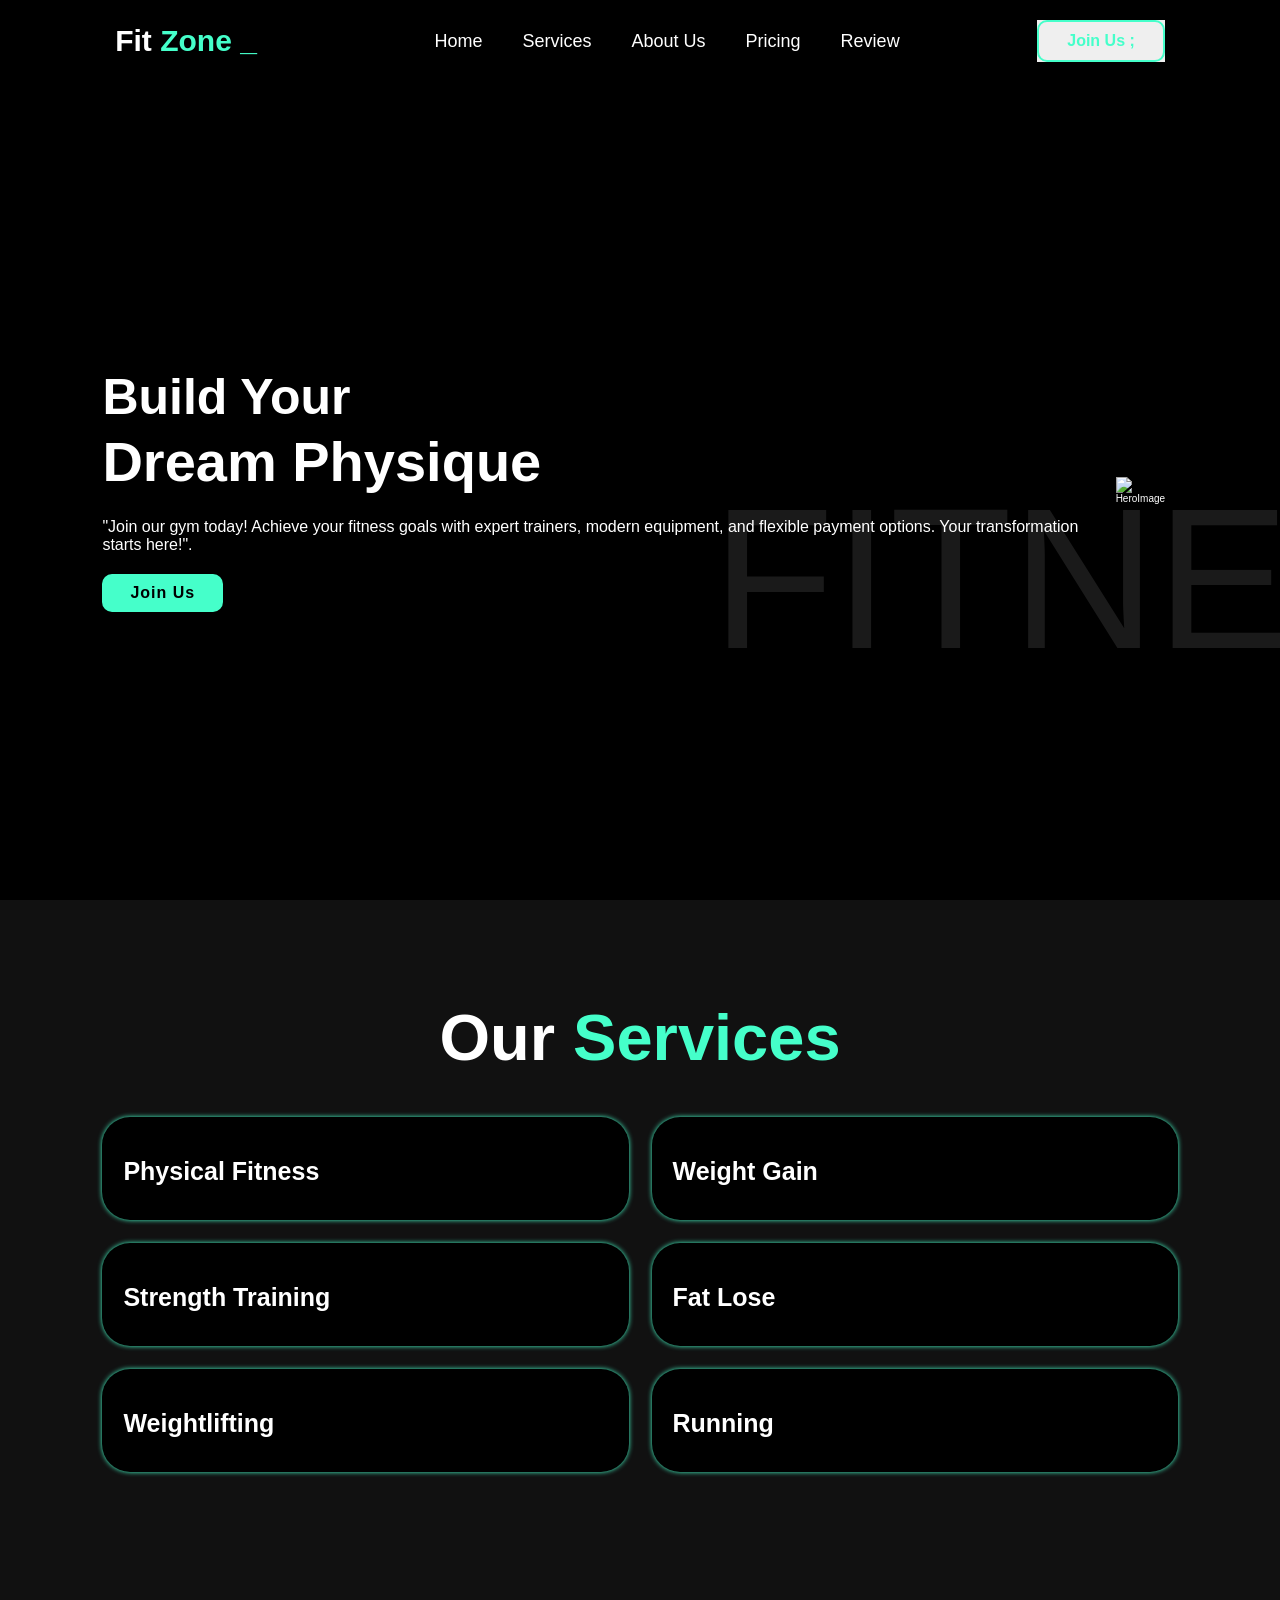
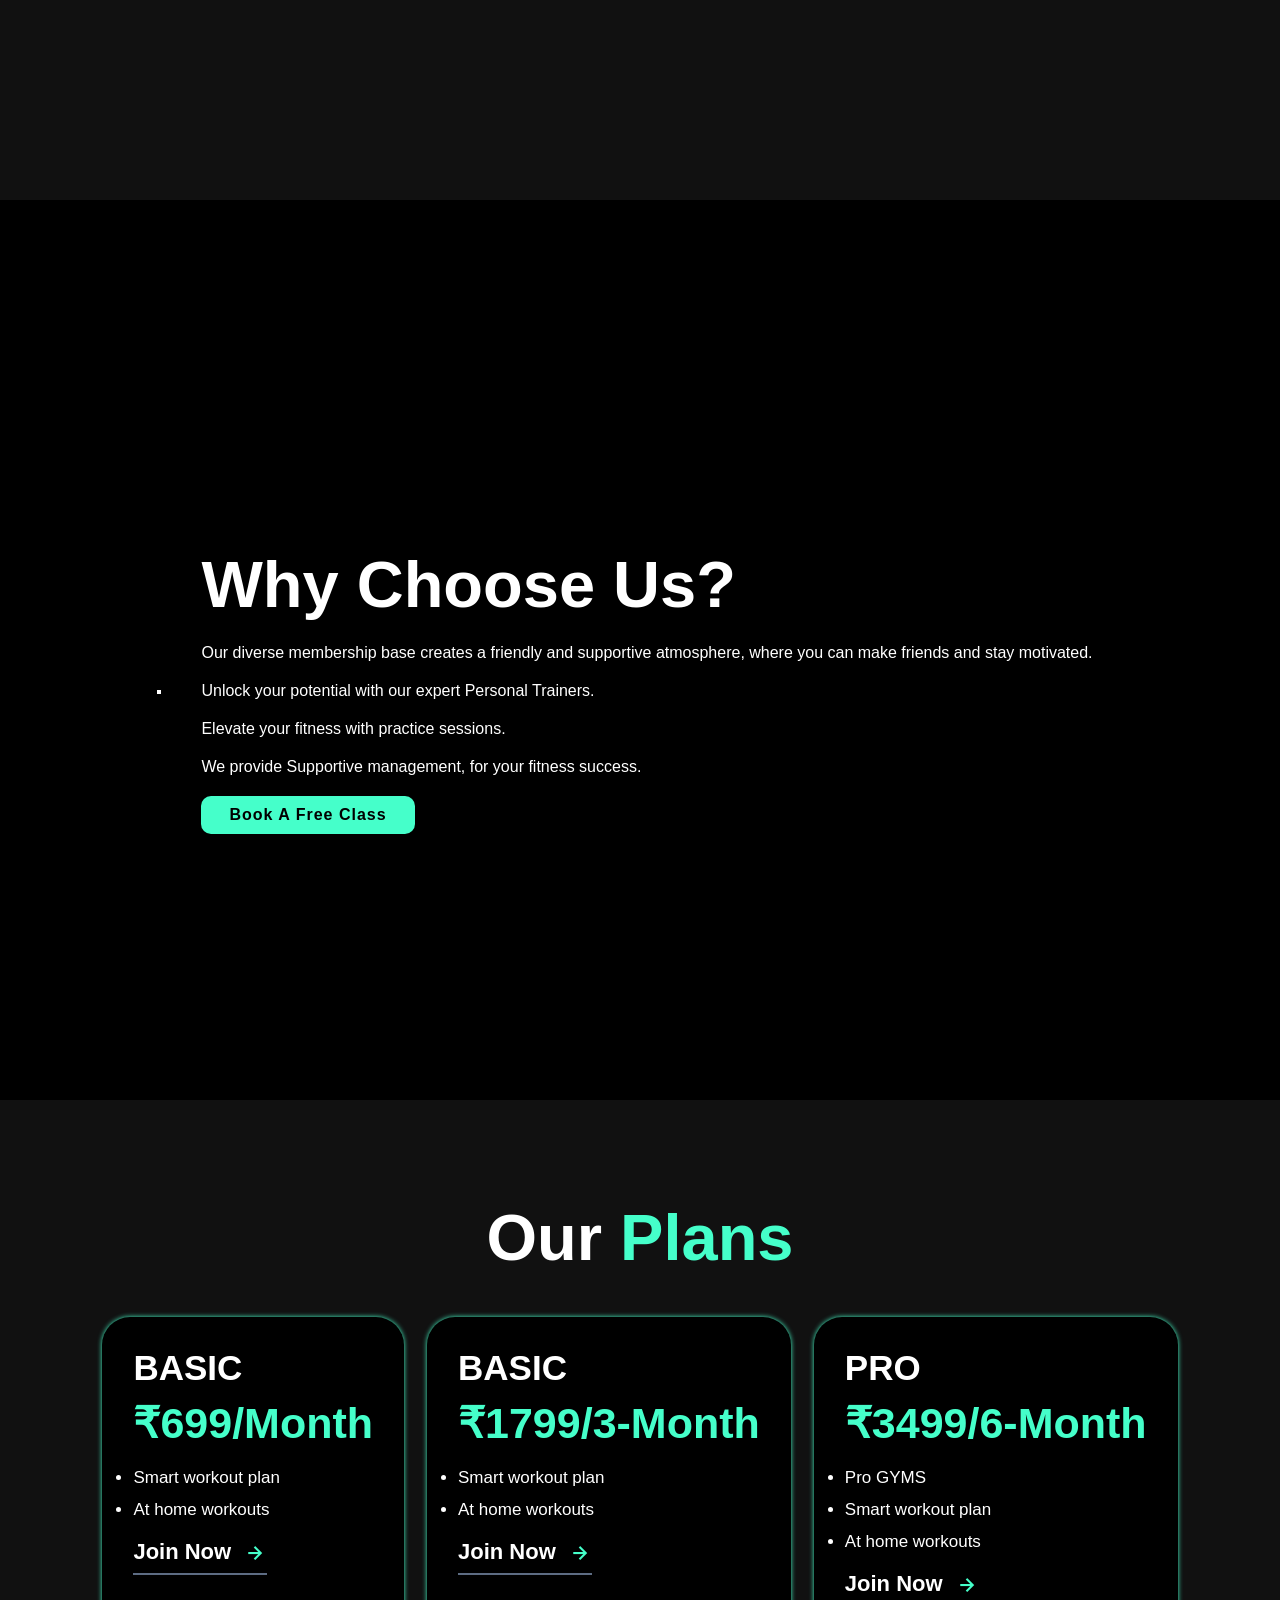
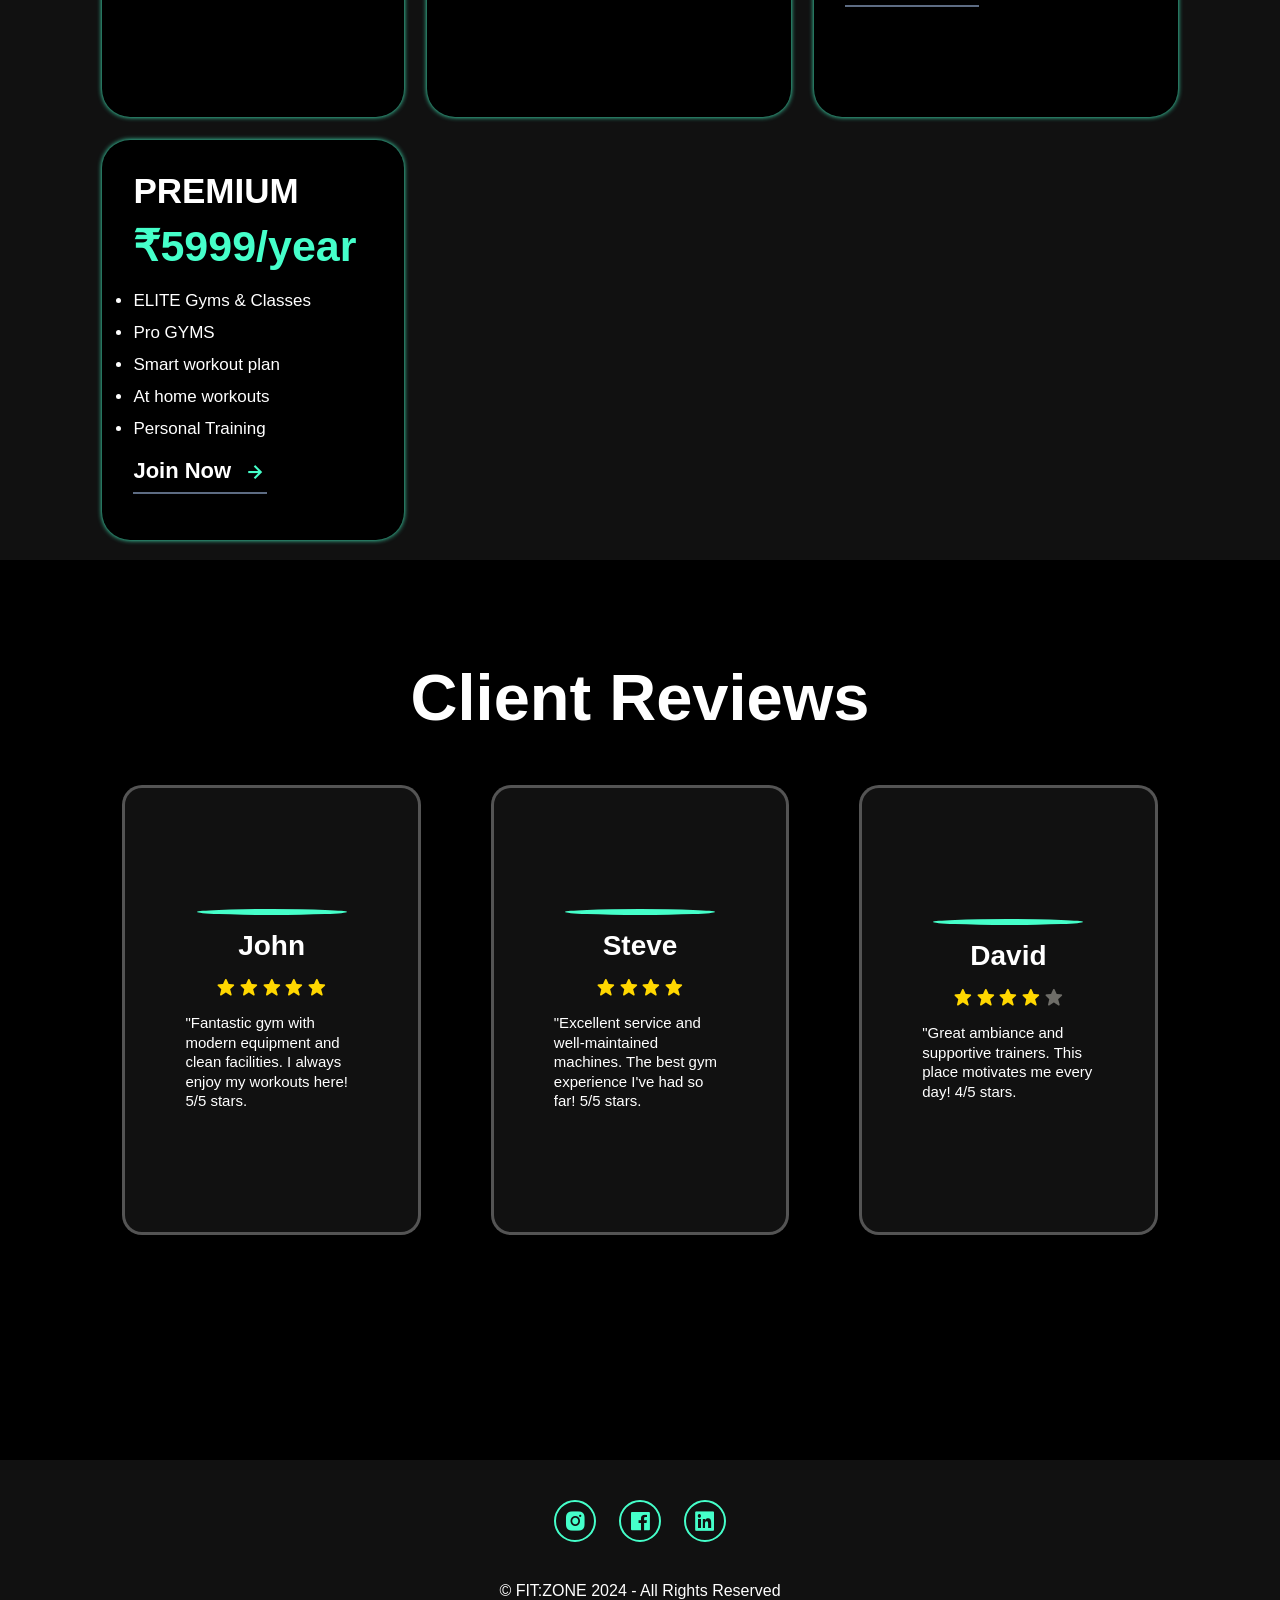
==== main.html @ e9475ab1 "Add files via upload" ====
<!DOCTYPE html>
<html lang="en">

<head>
    <meta charset="UTF-8">
    <meta name="viewport" content="width=device-width, initial-scale=1.0">
    <link rel="stylesheet" href="https://unpkg.com/aos@next/dist/aos.css" />
    <link href='https://unpkg.com/boxicons@2.1.4/css/boxicons.min.css' rel='stylesheet'>
    <link rel="stylesheet" href="style.css">
    <title>Fitzone.in</title>
</head>

<body>
    <!-- Header Section -->

    <header>
        <a href="#" class="logo">Fit <span>Zone _</span></a>

        <div class="bx bx-menu" id="menu-icon"></div>

        <ul class="navbar">
            <li><a href="#home">Home</a></li>
            <li><a href="#services">Services</a></li>
            <li><a href="#about">About Us</a></li>
            <li><a href="#plans">Pricing</a></li>
            <li><a href="#review">Review</a></li>
        </ul>

        <div class="top-btn"><button onclick="location.href='03.html'">

                <a href="#contact" class="nav-btn">Join Us ;</a>
            </button>

        </div>

    </header>

    <!-- Home Section -->

    <section id="home" class="home">
        <div class="home-content" data-aos="zoom-in">
            <h3>Build Your</h3>
            <h1>Dream Physique</h1>
            <h3><span class="multiple-text"></span></h3>
            <p>"Join our gym today! Achieve your fitness goals with expert trainers, modern equipment, and flexible
                payment options. Your transformation starts here!".</p>

            <a href="#" class="btn">Join Us</a>
        </div>

        <div class="home-img" data-aos="zoom-in">
            <img src="https://i0.wp.com/goldsgym.in/wp-content/uploads/2023/12/compress-strong-man-training-gym-min-scaled.jpg?fit=2560%2C1707&ssl=1;"
                alt="HeroImage">
        </div>
    </section>

    <!-- services Section Code -->

    <section class="services" id="services">

        <h2 class="heading" data-aos="zoom-in-down">Our <span>Services</span></h2>

        <div class="services-content" data-aos="zoom-in-up">
            <div class="row">
                <img src="https://liveinfinitypt.com/wp-content/uploads/2021/01/Not-Getting-The-Results.jpg" alt="">

                <h4>Physical Fitness</h4>
            </div>

            <div class="row">
                <img src="https://www.bodybuilding.com/fun/images/2015/leg-workouts-for-men-the-7-best-workouts-for-thicker-quads-glutes-and-hams-mobile-facebook-960x540.jpg"
                    alt="">

                <h4>Weight Gain</h4>
            </div>

            <div class="row">
                <img src="https://cdn.prod.website-files.com/5fe33d036237252135e3e74d/6278f949008b798b80b40158_Rope%20Exercises%20by%20cult.fit.jpg"
                    alt="">

                <h4>Strength Training</h4>
            </div>

            <div class="row">
                <img src="https://www.hprc-online.org/sites/default/files/field/image/Health_vs_performance_from_a_physical_fitness_perspective_0.jpg"
                    alt="">

                <h4>Fat Lose</h4>
            </div>

            <div class="row">
                <img src="https://img.freepik.com/free-photo/bodybuilding-concept-with-guy-lifting-barbell_23-2147675172.jpg"
                    alt="">

                <h4>Weightlifting</h4>
            </div>

            <div class="row">
                <img src="https://encrypted-tbn0.gstatic.com/images?q=tbn:ANd9GcQmbzEEbLOQEmv-BbdfIiHwieWx_Vt0Avb0FQ&s"
                    alt="">

                <h4>Running</h4>
            </div>
        </div>
    </section>

    <!-- About Section -->
    <section id="about" class="about">
        <div class="about-img" data-aos="zoom-in-down">
            <img src="https://images.pexels.com/photos/1954524/pexels-photo-1954524.jpeg?cs=srgb&dl=pexels-willpicturethis-1954524.jpg&fm=jpg"
                alt="">
        </div>

        <div class="about-content" data-aos="zoom-in-up">
            <h2 class="heading">Why Choose Us?</h2>
            <p>Our diverse membership base creates a friendly and supportive atmosphere, where you can make friends and
                stay motivated.</p>
            <p>Unlock your potential with our expert Personal Trainers.</p>
            <p>Elevate your fitness with practice sessions.</p>
            <p>We provide Supportive management, for your fitness success.</p>
            <a href="#" class="btn">Book A Free Class</a>
        </div>
    </section>



    <!-- Pricing Section Code -->

    <section class="plans" id="plans">
        <h2 class="heading" data-aos="zoom-in-down">Our <span>Plans</span></h2>


        <div class="plans-content" data-aos="zoom-in-up">
            <div class="box">
                <h3>BASIC</h3>
                <h2><span>₹699/Month</span></h2>
                <ul>
                    <li>Smart workout plan</li>
                    <li>At home workouts</li>
                </ul>
                <a href="#">
                    Join Now
                    <i class='bx bx-right-arrow-alt'></i>
                </a>
            </div>
            <div class="box">
                <h3>BASIC</h3>
                <h2><span>₹1799/3-Month</span></h2>
                <ul>
                    <li>Smart workout plan</li>
                    <li>At home workouts</li>
                </ul>
                <a href="#">
                    Join Now
                    <i class='bx bx-right-arrow-alt'></i>
                </a>
            </div>
            <div class="box">
                <h3>PRO</h3>
                <h2><span>₹3499/6-Month</span></h2>
                <ul>
                    <li>Pro GYMS</li>
                    <li>Smart workout plan</li>
                    <li>At home workouts</li>
                </ul>
                <a href="#">
                    Join Now
                    <i class='bx bx-right-arrow-alt'></i>
                </a>
            </div>
            <div class="box">
                <h3>PREMIUM</h3>
                <h2><span>₹5999/year</span></h2>
                <ul>
                    <li>ELITE Gyms & Classes</li>
                    <li>Pro GYMS</li>
                    <li>Smart workout plan</li>
                    <li>At home workouts</li>
                    <li>Personal Training</li>
                </ul>
                <a href="#">
                    Join Now
                    <i class='bx bx-right-arrow-alt'></i>
                </a>
            </div>
        </div>
    </section>

    <!-- Review Section -->

    <section id="review" class="review">
        <div class="review-box">
            <h2 class="heading" data-aos="zoom-in-down">Client Reviews</h2>

            <div class="wrapper" data-aos="zoom-in-up">
                <div class="review-item">
                    <img src="https://athflex.com/cdn/shop/files/07_9dc366a4-c1a8-4a38-a4ad-918f50e5bfec_1066x.jpg?v=1714136504"
                        alt="">
                    <h2>John</h2>
                    <div class="rating">
                        <i class='bx bxs-star' id="star"></i>
                        <i class='bx bxs-star' id="star"></i>
                        <i class='bx bxs-star' id="star"></i>
                        <i class='bx bxs-star' id="star"></i>
                        <i class='bx bxs-star' id="star"></i>
                    </div>
                    <p>"Fantastic gym with modern equipment and clean facilities. I always enjoy my workouts here! 5/5
                        stars.</p>
                </div>

                <div class="review-item">
                    <img src="https://athflex.com/cdn/shop/files/05_86be61b2-1af6-41a7-8b9d-90e62477d0b4_1066x.jpg?v=1714476757"
                        alt="">
                    <h2>Steve</h2>
                    <div class="rating">
                        <i class='bx bxs-star' id="star"></i>
                        <i class='bx bxs-star' id="star"></i>
                        <i class='bx bxs-star' id="star"></i>
                        <i class='bx bxs-star' id="star"></i>
                    </div>
                    <p>"Excellent service and well-maintained machines. The best gym experience I've had so far! 5/5
                        stars.</p>
                </div>

                <div class="review-item">
                    <img src="https://athflex.com/cdn/shop/files/tank-top_718774a6-5bf8-4c4e-b313-cf081b503b41_470x.jpg?v=1714482045"
                        alt="">
                    <h2>David</h2>
                    <div class="rating">
                        <i class='bx bxs-star' id="star"></i>
                        <i class='bx bxs-star' id="star"></i>
                        <i class='bx bxs-star' id="star"></i>
                        <i class='bx bxs-star' id="star"></i>
                        <i class='bx bxs-star' id="astar"></i>
                    </div>
                    <p>"Great ambiance and supportive trainers. This place motivates me every day! 4/5 stars.</p>
                </div>
            </div>
        </div>
    </section>

    
    <footer class="footer">
        <div class="social">
            <a href="https://www.instagram.com/rauxxen__" target="_blank" aria-label="Instagram">
                <i class='bx bxl-instagram-alt'></i>
            </a>
            <a href="https://www.facebook.com" target="_blank" aria-label="Facebook">
                <i class='bx bxl-facebook-square'></i>
            </a>
            <a href="https://www.linkedin.com/in/raushan-kumar-341888301/" target="_blank" aria-label="LinkedIn">
                <i class='bx bxl-linkedin-square'></i>
            </a>
        </div>
    
        <p class="copyright">
            &copy; FIT:ZONE 2024 - All Rights Reserved
        </p>
    </footer>

    <script src="https://unpkg.com/aos@next/dist/aos.js"></script>
    <script>
        AOS.init({
            offset: 300,
            duration: 1400,
        });
    </script>
    <script src="https://unpkg.com/typed.js@2.1.0/dist/typed.umd.js"></script>
    <script src="script.js"></script>

</body>

</html>
---- style.css ----
* {
    margin: 0;
    padding: 0;
    box-sizing: border-box;
    text-decoration: none;
    list-style: none;
    border: none;
    outline: none;
    scroll-behavior: smooth;
    font-family: -apple-system, sans-serif;
}

:root {
    --bg-color: #000000;
    --second-bg-color: #111111;
    --text-color: #fff;
    --main-color: #45FFCA;
}

html {
    font-size: 62.5%;
    overflow-x: hidden;
}

body {
    background: var(--bg-color);
    color: var(--text-color);
}

section {
    min-height: 100vh;
    padding: 10rem 8% 2rem;
}

/* Header Section Code */

header {
    position: fixed;
    width: 100%;
    top: 0;
    right: 0;
    z-index: 1000;
    display: flex;
    align-items: center;
    justify-content: space-between;
    padding: 2rem 9%;
    background: rgba(0, 0, 0, 0.6);
    backdrop-filter: blur(10px);
    transition: all 0.5s ease;
}

.logo {
    font-size: 3rem;
    color: var(--text-color);
    font-weight: 800;
    cursor: pointer;
    transition: 0.3s ease-in-out;
}

.logo:hover {
    transform: scale(1.1);
}

span {
    color: var(--main-color);
}

.navbar {
    display: flex;
}

.navbar a {
    font-size: 1.8rem;
    font-weight: 500;
    color: var(--text-color);
    margin-left: 4rem;
    transition: all 0.5s ease;
    border-bottom: 3px solid transparent;
}

.navbar a:hover,
.navbar a.active {
    color: var(--main-color);
    border-bottom: 3px solid var(--main-color);
}

#menu-icon {
    font-size: 3.6rem;
    color: var(--main-color);
    cursor: pointer;
    display: none;
}

.nav-btn {
    display: inline-block;
    padding: 1rem 2.8rem;
    background: transparent;
    color: var(--main-color);
    border: 2px solid var(--main-color);
    border-radius: 1rem;
    font-size: 1.6rem;
    font-weight: 600;
    transition: all 0.5s ease;
}

.nav-btn:hover {
    background: var(--main-color);
    color: var(--text-color);
    box-shadow: 0 0 20px var(--main-color);
}

/* Home Section Code */

.home {
    display: flex;
    justify-content: center;
    align-items: center;
}

.home-content h3 {
    font-size: 5rem;
    font-weight: 700;
}

.home-content span {
    font-size: 4rem;
    font-weight: 550;
}

span {
    color: var(--main-color);
}

.home-content h1 {
    font-size: 5.6rem;
    font-weight: 700;
    line-height: 1.3;
}

.home-img img {
    width: 45vw;
}

.home-img::before {
    content: "FITNESS";
    position: absolute;
    top: 10%;
    left: 30%;
    transform: translateX(-50%);
    font-size: 20rem;
    font-weight: 400;
    line-height: 20rem;
    color: var(--secondary-color);
    opacity: 0.1;
    z-index: -1;
}

.home-content p {
    font-size: 1.6rem;
    margin-bottom: 2rem;
    margin-top: 2rem;
}

.btn {
    display: inline-block;
    padding: 1rem 2.8rem;
    background: var(--main-color);
    border-radius: 1rem;
    box-shadow: none;
    font-size: 1.6rem;
    color: var(--bg-color);
    letter-spacing: .1rem;
    font-weight: 600;
    transition: .5s ease;
}

.btn:hover {
    color: var(--text-color);
    box-shadow: 0 0 1.6rem var(--main-color);
}

/* services Section Code */

.services {
    background: var(--second-bg-color);
}

.services-content {
    display: grid;
    grid-template-columns: repeat(auto-fit, minmax(350px, auto));
    align-items: center;
    gap: 2.3rem;
    margin-top: 4.2rem;
}

.row {
    background: var(--bg-color);
    border-radius: 28px;
    border: 1px solid transparent;
    box-shadow: 0 0 5px var(--main-color);
    padding: 20px;
    transition: all 0.5s ease;
}

.row img {
    height: auto;
    width: 100%;
    border-radius: 28px;
    margin-bottom: 1.4rem;
}

.row h4 {
    font-size: 25px;
    font-weight: 700;
    margin-bottom: 10px;
    line-height: 1.4;
}

.row:hover {
    border: 1px solid var(--main-color);
    transform: translateY(-5px) scale(1.03);
    cursor: pointer;
}

/* About Section */

.about {
    display: flex;
    align-items: center;
    justify-content: center;
    gap: 1rem;
}

.about-img img {
    width: 50vw;
    width: 50vw;
    border: 2px solid var(--text-color);
}

.heading {
    text-align: center;
    font-size: 4.5rem;
}

.about-content {
    padding: 0 3rem;
}

.about-content h2 {
    text-align: left;
    line-height: 1.2;
}

.about-content p {
    font-size: 1.6rem;
    margin: 2rem 0 2rem;
}

/* Pricing Section Code */

.heading {
    text-align: center;
    font-size: 6.5rem;
}

.plans {
    background: var(--second-bg-color);
}

.plans-content {
    display: grid;
    grid-template-columns: repeat(auto-fit, minmax(300px, auto));
    align-items: center;
    gap: 2.3rem;
    margin-top: 4.2rem;
}

.box {
    padding: 30px 30px 50px 30px;
    height: 40rem;
    background: var(--bg-color);
    border-radius: 28px;
    border: 1px solid transparent;
    box-shadow: 0 0 5px var(--main-color);
    transition: all 0.5s ease;
    cursor: pointer;
}

.box h3 {
    font-size: 35px;
    font-weight: 600;
    margin-bottom: 10px;
}

.box h2 {
    font-size: 43px;
    font-weight: 700;
    margin-bottom: 20px;
}

.box ul li {
    list-style: disc;
    font-size: 1.7rem;
    padding-bottom: 1.2rem;
}

.box a {
    display: inline-block;
    font-size: 22px;
    line-height: 1.2em;
    font-weight: 700;
    padding: 7px 0;
    color: var(--text-color);
    border-bottom: 2px solid #5d6c83;
    transition: all 0.5s ease;
}

.box i {
    vertical-align: middle;
    font-size: 25px;
    color: var(--main-color);
    margin-left: 5px;
}

.box a:hover {
    border-bottom: 2px solid var(--main-color);
}

.box:hover {
    border: 1px solid var(--main-color);
    transform: translateY(-5px) scale(1.03);
}

/* review */

.review {
    background: var(--bg-color);
}

.review-box {
    background-size: cover;
    display: flex;
    align-items: center;
    justify-content: center;
    flex-direction: column;
}

.review .heading {
    margin-bottom: 5rem;
}

.review-box img {
    width: 15rem;
    border-radius: 50%;
    border: 3px solid var(--main-color);
}

.wrapper {
    display: grid;
    grid-template-columns: repeat(3, 1fr);
    gap: 3rem;
}

.review-item {
    min-height: 450px;
    max-width: 450px;
    background: var(--second-bg-color);
    border: 3px solid rgba(238, 238, 238, 0.3);
    border-radius: 2rem;
    margin: 0 2rem;
    padding: 30px 60px;
    cursor: pointer;
    display: flex;
    flex-direction: column;
    justify-content: center;
    align-items: center;
    gap: 1.5rem;
    color: #fff;
    transition: 0.4s ease-in-out;
}

.review-item:hover {
    border: 3px solid var(--main-color);
    transform: translateY(-5px) scale(1.03);
}

.review-item h2 {
    font-size: 2.8rem;
}

.review-item p {
    font-size: 1.5rem;
    line-height: 1.3;
}

#star {
    color: gold;
    font-size: 2rem;
}

#astar {
    color: rgb(110, 109, 104);
    font-size: 2rem;
}

/* ******************Footer Section********************* */

.footer {
    position: relative;
    bottom: 0;
    width: 100%;
    padding: 40px 0;
    background-color: var(--second-bg-color);
}

.footer .social {
    text-align: center;
    padding-bottom: 20px;
    color: var(--main-color);
}

.footer .social a {
    font-size: 25px;
    color: var(--main-color);
    border: 2px solid var(--main-color);
    width: 42px;
    height: 42px;
    line-height: 42px;
    display: inline-block;
    text-align: center;
    border-radius: 50%;
    margin: 0 10px;
    transition: 0.3s ease-in-out;
}

.footer .social a:hover {
    transform: scale(1.2)translateY(-10px);
    background-color: var(--main-color);
    color: #131313;
    box-shadow: 0 0 25px var(--main-color);
}

.footer .copyright {
    margin-top: 20px;
    text-align: center;
    font-size: 16px;
    color: #fff;
}

/* Scrollbar */

::-webkit-scrollbar {
    width: 15px;
}

::-webkit-scrollbar-thumb {
    background-color: var(--main-color);
    width: 50px;
}

/* BreakPoint */

@media (max-width:1200px) {
    html {
        font-size: 55%;
    }
}

@media (max-width:991px) {
    #menu-icon {
        display: block;
    }

    .navbar {
        position: absolute;
        top: 100%;
        right: -100%;
        width: 255px;
        min-height: 100vh;
        display: flex;
        flex-direction: column;
        background: var(--bg-color);
        transition: all 0.5s ease;
    }

    .navbar a {
        display: block;
        padding: 17px;
        font-size: 22px;
    }

    .navbar.active {
        right: 0;
    }

    .header {
        padding: 2rem 3%;
    }

    section {
        padding: 10rem 3%;
    }

    .services {
        padding: 7rem
    }

    .about-content h2 {
        margin-top: 2rem;
        text-align: center;
        font-size: 5rem;
    }

    .review .wrapper {
        grid-template-columns: repeat(1, 1fr);
    }

    .footer {
        padding: 40px 0;
    }
}

@media (max-width:786px) {
    .home {
        flex-direction: column;
    }

    .home-content h3 {
        font-size: 4.5rem;
        margin-top: 1.5rem;
    }

    .home-content h1 {
        font-size: 5rem;
        margin-top: 1.5rem;
    }

    .home-content {
        order: 2;
    }

    .home-img img {
        width: 70vw;
        margin-top: 4rem;
    }

    .about {
        flex-direction: column;
    }

    .about-img img {
        width: 70vw;
        margin-top: 4rem;
    }

    .about-content {
        text-align: center;
    }

    .about-content h2 {
        text-align: center;
    }

    .services h2 {
        margin-bottom: 3rem;
    }
}

@media (max-width:617px) {
    .home-img img {
        width: 80vw;
        margin-top: 8rem;
    }

    .about-img img {
        width: 70vw;
        margin-top: 4rem;
    }
}

@media (max-width:450px) {
    html {
        font-size: 50%;
    }
}
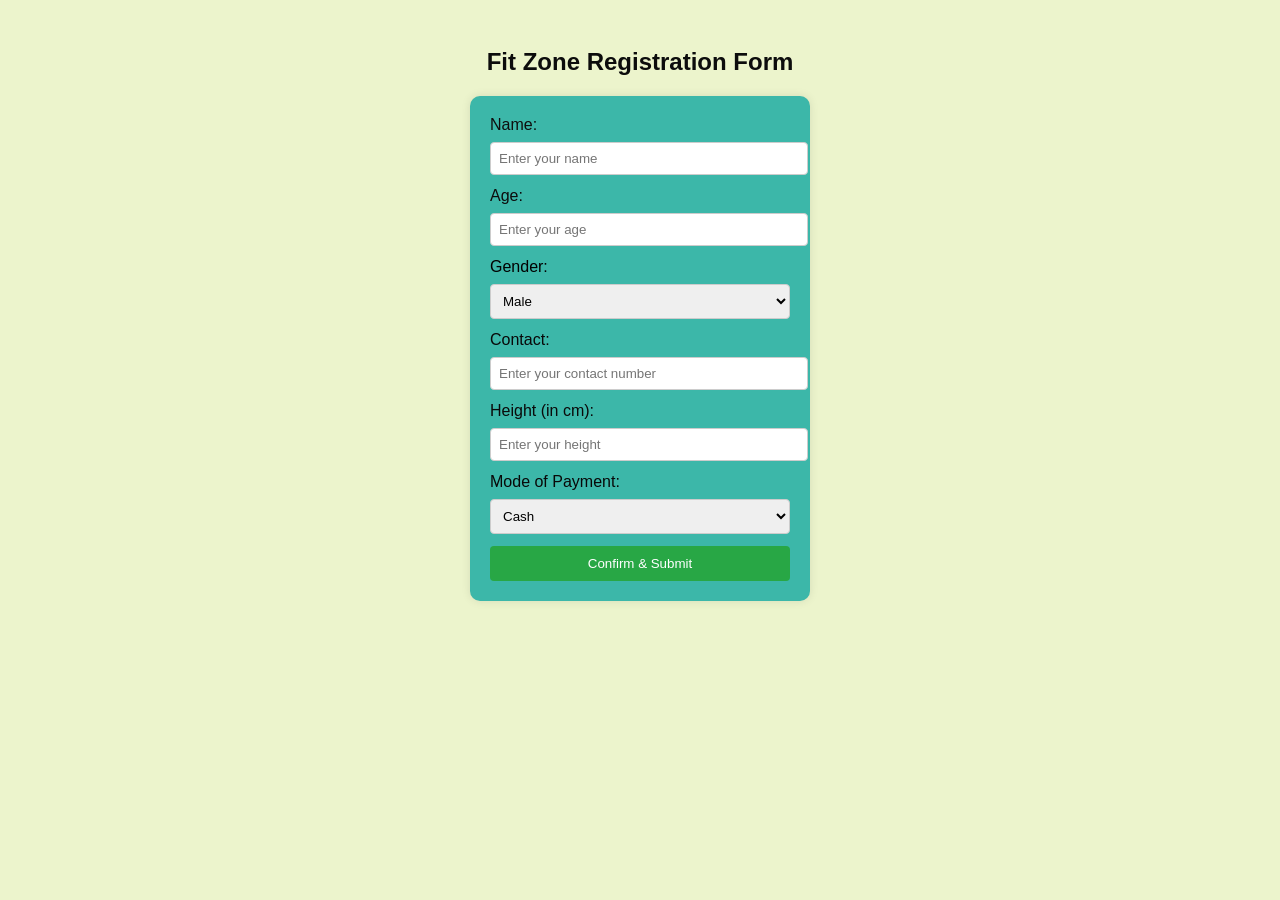
==== commit e41a98d9: "main.html" ====
--- a/main.html
+++ b/main.html
@@ -1,273 +1,51 @@
 <!DOCTYPE html>
 <html lang="en">
-
 <head>
     <meta charset="UTF-8">
     <meta name="viewport" content="width=device-width, initial-scale=1.0">
-    <link rel="stylesheet" href="https://unpkg.com/aos@next/dist/aos.css" />
-    <link href='https://unpkg.com/boxicons@2.1.4/css/boxicons.min.css' rel='stylesheet'>
-    <link rel="stylesheet" href="style.css">
-    <title>Fitzone.in</title>
+    <title>Fit Zone Registration Form</title>
 </head>
+<body style="background-color: #ecf4cc; font-family: Arial, sans-serif; padding: 20px;">
 
-<body>
-    <!-- Header Section -->
+    <h2 style="text-align: center; color: #0c0c0c;">Fit Zone Registration Form</h2>
 
-    <header>
-        <a href="#" class="logo">Fit <span>Zone _</span></a>
+    <form style="width: 300px; margin: auto; padding: 20px; background-color: #3cb7a9; border-radius: 10px; box-shadow: 0px 0px 10px rgba(0,0,0,0.1);" action="index.html" method="GET">
+        <label for="name" style="display: block; margin-bottom: 8px; color: #0e0e0e;">Name:</label>
+        <input type="text" id="name" name="name" placeholder="Enter your name" required
+               style="width: 100%; padding: 8px; margin-bottom: 12px; border: 1px solid #ccc; border-radius: 4px;">
 
-        <div class="bx bx-menu" id="menu-icon"></div>
+        <label for="age" style="display: block; margin-bottom: 8px; color: #0c0c0c;">Age:</label>
+        <input type="number" id="age" name="age" placeholder="Enter your age" required
+               style="width: 100%; padding: 8px; margin-bottom: 12px; border: 1px solid #ccc; border-radius: 4px;">
 
-        <ul class="navbar">
-            <li><a href="#home">Home</a></li>
-            <li><a href="#services">Services</a></li>
-            <li><a href="#about">About Us</a></li>
-            <li><a href="#plans">Pricing</a></li>
-            <li><a href="#review">Review</a></li>
-        </ul>
+        <label for="gender" style="display: block; margin-bottom: 8px; color: #010101;">Gender:</label>
+        <select id="gender" name="gender" required
+                style="width: 100%; padding: 8px; margin-bottom: 12px; border: 1px solid #ccc; border-radius: 4px;">
+            <option value="male">Male</option>
+            <option value="female">Female</option>
+        </select>
 
-        <div class="top-btn"><button onclick="location.href='03.html'">
+        <label for="contact" style="display: block; margin-bottom: 8px; color: #080808;">Contact:</label>
+        <input type="tel" id="contact" name="contact" placeholder="Enter your contact number" required
+               style="width: 100%; padding: 8px; margin-bottom: 12px; border: 1px solid #ccc; border-radius: 4px;">
 
-                <a href="#contact" class="nav-btn">Join Us ;</a>
-            </button>
+        <label for="height" style="display: block; margin-bottom: 8px; color: #0a0a0a;">Height (in cm):</label>
+        <input type="number" id="height" name="height" placeholder="Enter your height" required
+               style="width: 100%; padding: 8px; margin-bottom: 12px; border: 1px solid #ccc; border-radius: 4px;">
 
-        </div>
+        <label for="payment" style="display: block; margin-bottom: 8px; color: #080808;">Mode of Payment:</label>
+        <select id="payment" name="payment" required
+                style="width: 100%; padding: 8px; margin-bottom: 12px; border: 1px solid #ccc; border-radius: 4px;">
+            <option value="cash">Cash</option>
+            <option value="card">Card</option>
+            <option value="online">Online</option>
+        </select>
 
-    </header>
-
-    <!-- Home Section -->
-
-    <section id="home" class="home">
-        <div class="home-content" data-aos="zoom-in">
-            <h3>Build Your</h3>
-            <h1>Dream Physique</h1>
-            <h3><span class="multiple-text"></span></h3>
-            <p>"Join our gym today! Achieve your fitness goals with expert trainers, modern equipment, and flexible
-                payment options. Your transformation starts here!".</p>
-
-            <a href="#" class="btn">Join Us</a>
-        </div>
-
-        <div class="home-img" data-aos="zoom-in">
-            <img src="https://i0.wp.com/goldsgym.in/wp-content/uploads/2023/12/compress-strong-man-training-gym-min-scaled.jpg?fit=2560%2C1707&ssl=1;"
-                alt="HeroImage">
-        </div>
-    </section>
-
-    <!-- services Section Code -->
-
-    <section class="services" id="services">
-
-        <h2 class="heading" data-aos="zoom-in-down">Our <span>Services</span></h2>
-
-        <div class="services-content" data-aos="zoom-in-up">
-            <div class="row">
-                <img src="https://liveinfinitypt.com/wp-content/uploads/2021/01/Not-Getting-The-Results.jpg" alt="">
-
-                <h4>Physical Fitness</h4>
-            </div>
-
-            <div class="row">
-                <img src="https://www.bodybuilding.com/fun/images/2015/leg-workouts-for-men-the-7-best-workouts-for-thicker-quads-glutes-and-hams-mobile-facebook-960x540.jpg"
-                    alt="">
-
-                <h4>Weight Gain</h4>
-            </div>
-
-            <div class="row">
-                <img src="https://cdn.prod.website-files.com/5fe33d036237252135e3e74d/6278f949008b798b80b40158_Rope%20Exercises%20by%20cult.fit.jpg"
-                    alt="">
-
-                <h4>Strength Training</h4>
-            </div>
-
-            <div class="row">
-                <img src="https://www.hprc-online.org/sites/default/files/field/image/Health_vs_performance_from_a_physical_fitness_perspective_0.jpg"
-                    alt="">
-
-                <h4>Fat Lose</h4>
-            </div>
-
-            <div class="row">
-                <img src="https://img.freepik.com/free-photo/bodybuilding-concept-with-guy-lifting-barbell_23-2147675172.jpg"
-                    alt="">
-
-                <h4>Weightlifting</h4>
-            </div>
-
-            <div class="row">
-                <img src="https://encrypted-tbn0.gstatic.com/images?q=tbn:ANd9GcQmbzEEbLOQEmv-BbdfIiHwieWx_Vt0Avb0FQ&s"
-                    alt="">
-
-                <h4>Running</h4>
-            </div>
-        </div>
-    </section>
-
-    <!-- About Section -->
-    <section id="about" class="about">
-        <div class="about-img" data-aos="zoom-in-down">
-            <img src="https://images.pexels.com/photos/1954524/pexels-photo-1954524.jpeg?cs=srgb&dl=pexels-willpicturethis-1954524.jpg&fm=jpg"
-                alt="">
-        </div>
-
-        <div class="about-content" data-aos="zoom-in-up">
-            <h2 class="heading">Why Choose Us?</h2>
-            <p>Our diverse membership base creates a friendly and supportive atmosphere, where you can make friends and
-                stay motivated.</p>
-            <p>Unlock your potential with our expert Personal Trainers.</p>
-            <p>Elevate your fitness with practice sessions.</p>
-            <p>We provide Supportive management, for your fitness success.</p>
-            <a href="#" class="btn">Book A Free Class</a>
-        </div>
-    </section>
-
-
-
-    <!-- Pricing Section Code -->
-
-    <section class="plans" id="plans">
-        <h2 class="heading" data-aos="zoom-in-down">Our <span>Plans</span></h2>
-
-
-        <div class="plans-content" data-aos="zoom-in-up">
-            <div class="box">
-                <h3>BASIC</h3>
-                <h2><span>₹699/Month</span></h2>
-                <ul>
-                    <li>Smart workout plan</li>
-                    <li>At home workouts</li>
-                </ul>
-                <a href="#">
-                    Join Now
-                    <i class='bx bx-right-arrow-alt'></i>
-                </a>
-            </div>
-            <div class="box">
-                <h3>BASIC</h3>
-                <h2><span>₹1799/3-Month</span></h2>
-                <ul>
-                    <li>Smart workout plan</li>
-                    <li>At home workouts</li>
-                </ul>
-                <a href="#">
-                    Join Now
-                    <i class='bx bx-right-arrow-alt'></i>
-                </a>
-            </div>
-            <div class="box">
-                <h3>PRO</h3>
-                <h2><span>₹3499/6-Month</span></h2>
-                <ul>
-                    <li>Pro GYMS</li>
-                    <li>Smart workout plan</li>
-                    <li>At home workouts</li>
-                </ul>
-                <a href="#">
-                    Join Now
-                    <i class='bx bx-right-arrow-alt'></i>
-                </a>
-            </div>
-            <div class="box">
-                <h3>PREMIUM</h3>
-                <h2><span>₹5999/year</span></h2>
-                <ul>
-                    <li>ELITE Gyms & Classes</li>
-                    <li>Pro GYMS</li>
-                    <li>Smart workout plan</li>
-                    <li>At home workouts</li>
-                    <li>Personal Training</li>
-                </ul>
-                <a href="#">
-                    Join Now
-                    <i class='bx bx-right-arrow-alt'></i>
-                </a>
-            </div>
-        </div>
-    </section>
-
-    <!-- Review Section -->
-
-    <section id="review" class="review">
-        <div class="review-box">
-            <h2 class="heading" data-aos="zoom-in-down">Client Reviews</h2>
-
-            <div class="wrapper" data-aos="zoom-in-up">
-                <div class="review-item">
-                    <img src="https://athflex.com/cdn/shop/files/07_9dc366a4-c1a8-4a38-a4ad-918f50e5bfec_1066x.jpg?v=1714136504"
-                        alt="">
-                    <h2>John</h2>
-                    <div class="rating">
-                        <i class='bx bxs-star' id="star"></i>
-                        <i class='bx bxs-star' id="star"></i>
-                        <i class='bx bxs-star' id="star"></i>
-                        <i class='bx bxs-star' id="star"></i>
-                        <i class='bx bxs-star' id="star"></i>
-                    </div>
-                    <p>"Fantastic gym with modern equipment and clean facilities. I always enjoy my workouts here! 5/5
-                        stars.</p>
-                </div>
-
-                <div class="review-item">
-                    <img src="https://athflex.com/cdn/shop/files/05_86be61b2-1af6-41a7-8b9d-90e62477d0b4_1066x.jpg?v=1714476757"
-                        alt="">
-                    <h2>Steve</h2>
-                    <div class="rating">
-                        <i class='bx bxs-star' id="star"></i>
-                        <i class='bx bxs-star' id="star"></i>
-                        <i class='bx bxs-star' id="star"></i>
-                        <i class='bx bxs-star' id="star"></i>
-                    </div>
-                    <p>"Excellent service and well-maintained machines. The best gym experience I've had so far! 5/5
-                        stars.</p>
-                </div>
-
-                <div class="review-item">
-                    <img src="https://athflex.com/cdn/shop/files/tank-top_718774a6-5bf8-4c4e-b313-cf081b503b41_470x.jpg?v=1714482045"
-                        alt="">
-                    <h2>David</h2>
-                    <div class="rating">
-                        <i class='bx bxs-star' id="star"></i>
-                        <i class='bx bxs-star' id="star"></i>
-                        <i class='bx bxs-star' id="star"></i>
-                        <i class='bx bxs-star' id="star"></i>
-                        <i class='bx bxs-star' id="astar"></i>
-                    </div>
-                    <p>"Great ambiance and supportive trainers. This place motivates me every day! 4/5 stars.</p>
-                </div>
-            </div>
-        </div>
-    </section>
-
-    
-    <footer class="footer">
-        <div class="social">
-            <a href="https://www.instagram.com/rauxxen__" target="_blank" aria-label="Instagram">
-                <i class='bx bxl-instagram-alt'></i>
-            </a>
-            <a href="https://www.facebook.com" target="_blank" aria-label="Facebook">
-                <i class='bx bxl-facebook-square'></i>
-            </a>
-            <a href="https://www.linkedin.com/in/raushan-kumar-341888301/" target="_blank" aria-label="LinkedIn">
-                <i class='bx bxl-linkedin-square'></i>
-            </a>
-        </div>
-    
-        <p class="copyright">
-            &copy; FIT:ZONE 2024 - All Rights Reserved
-        </p>
-    </footer>
-
-    <script src="https://unpkg.com/aos@next/dist/aos.js"></script>
-    <script>
-        AOS.init({
-            offset: 300,
-            duration: 1400,
-        });
-    </script>
-    <script src="https://unpkg.com/typed.js@2.1.0/dist/typed.umd.js"></script>
-    <script src="script.js"></script>
+        <button type="submit" 
+                style="width: 100%; padding: 10px; background-color: #28a745; color: #fff; border: none; border-radius: 4px; cursor: pointer;" onclick="location.href='main.html'">
+            Confirm & Submit
+        </button>
+    </form>
 
 </body>
-
-</html>+</html>
